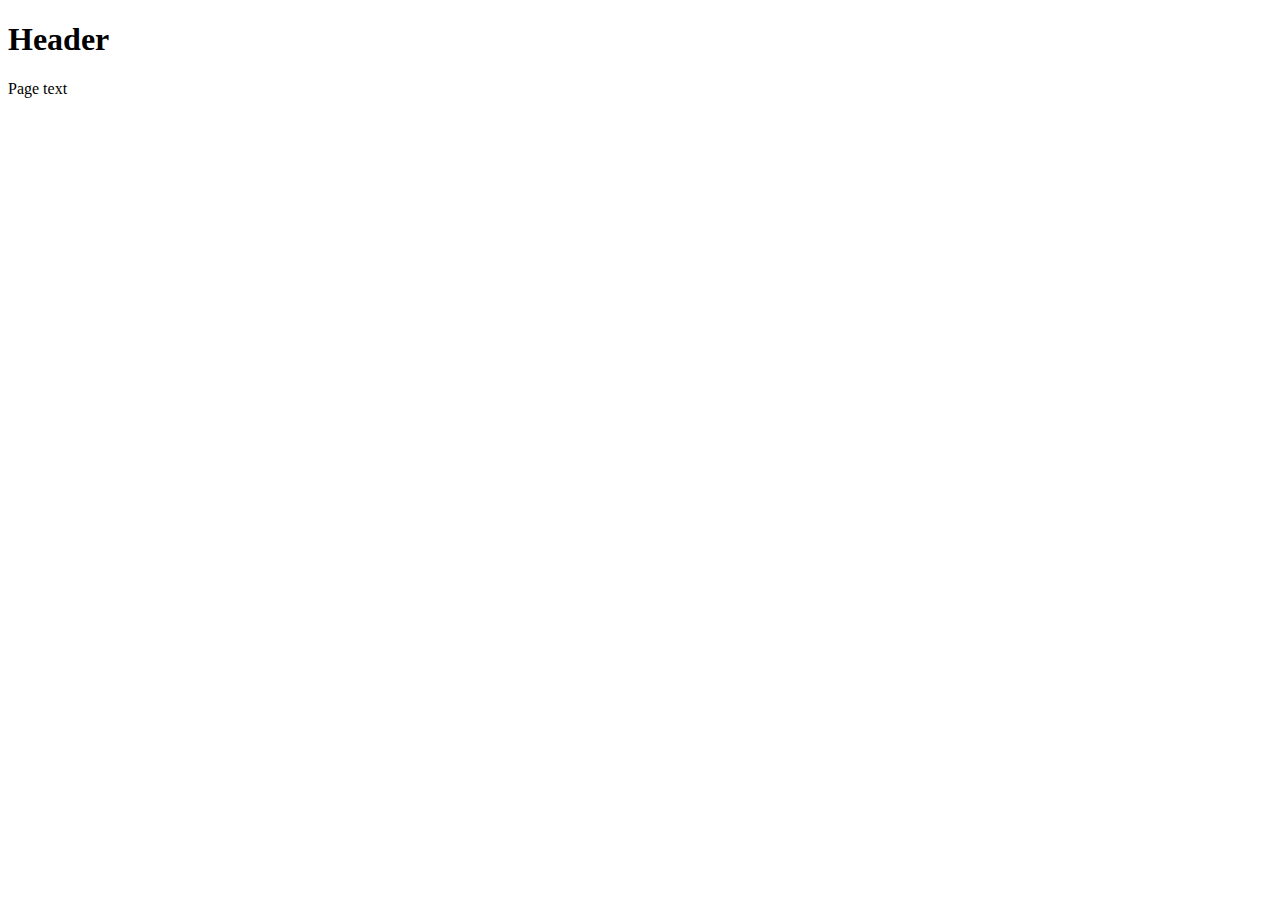
==== index.html @ 13e208df "Added link to stylesheet" ====
<!DOCTYPE html>
<head>
<title>Dazed Tim</title>
<link rel="stylesheet" type="text/css" href="style.css">
</head>
	<body>
		<div class="container">

			<div id="main">

  			<h1>Header</h1>

  			<p>Page text</p>

      </div>

    </div>

	</body>
</html>
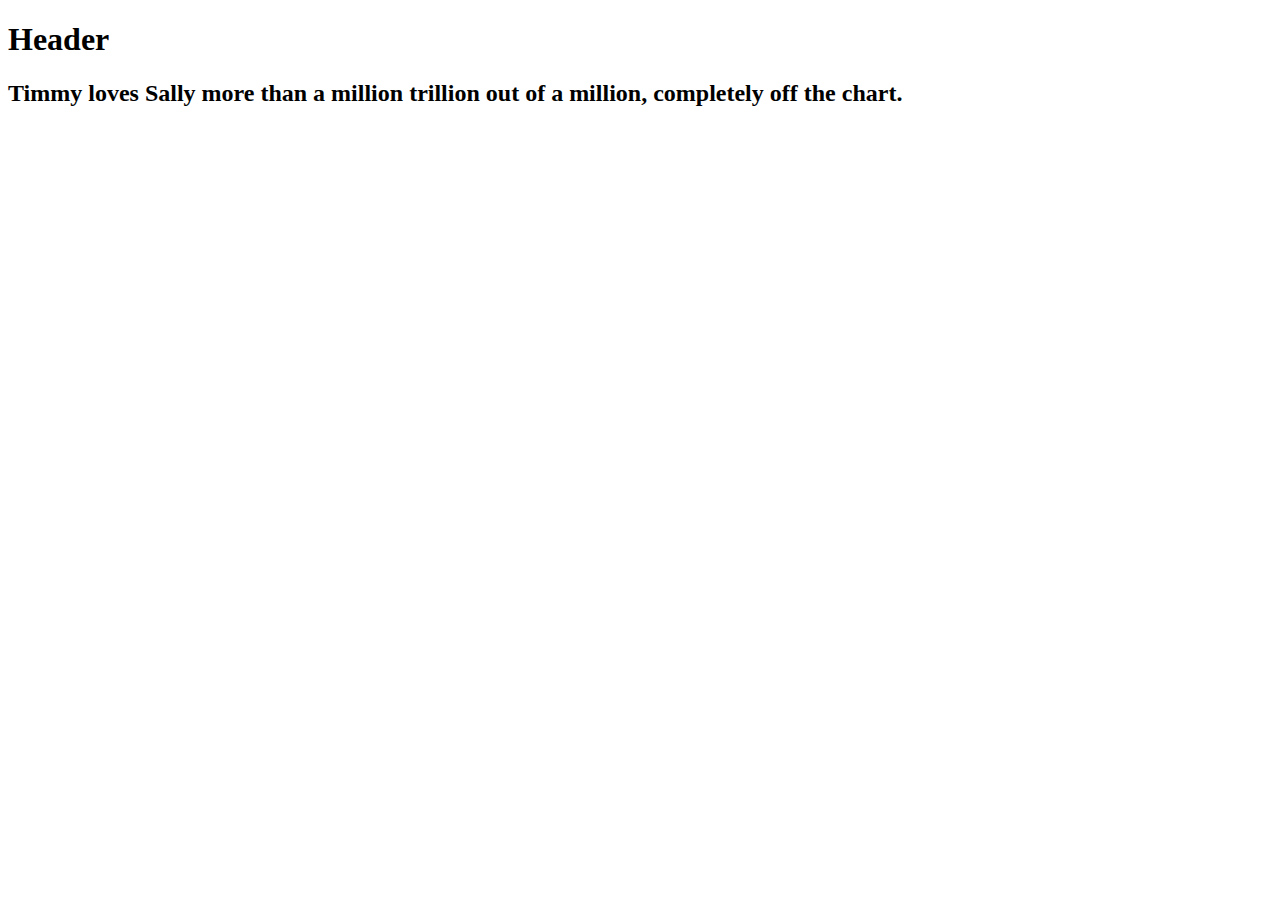
==== commit 7c2359dc: "Sally added text" ====
--- a/index.html
+++ b/index.html
@@ -1,20 +1,20 @@
 <!DOCTYPE html>
 <head>
-<title>Dazed Tim</title>
-<link rel="stylesheet" type="text/css" href="style.css">
+	<title>Dazed Tim</title>
+	<link rel="stylesheet" type="text/css" href="">
 </head>
-	<body>
-		<div class="container">
+<body>
+	<div class="container">
 
-			<div id="main">
+		<div id="main">
 
-  			<h1>Header</h1>
+			<h1>Header</h1>
 
-  			<p>Page text</p>
+			<h2>Timmy loves Sally more than a million trillion out of a million, completely off the chart.</h2>
 
-      </div>
+		</div>
 
-    </div>
+	</div>
 
-	</body>
+</body>
 </html>
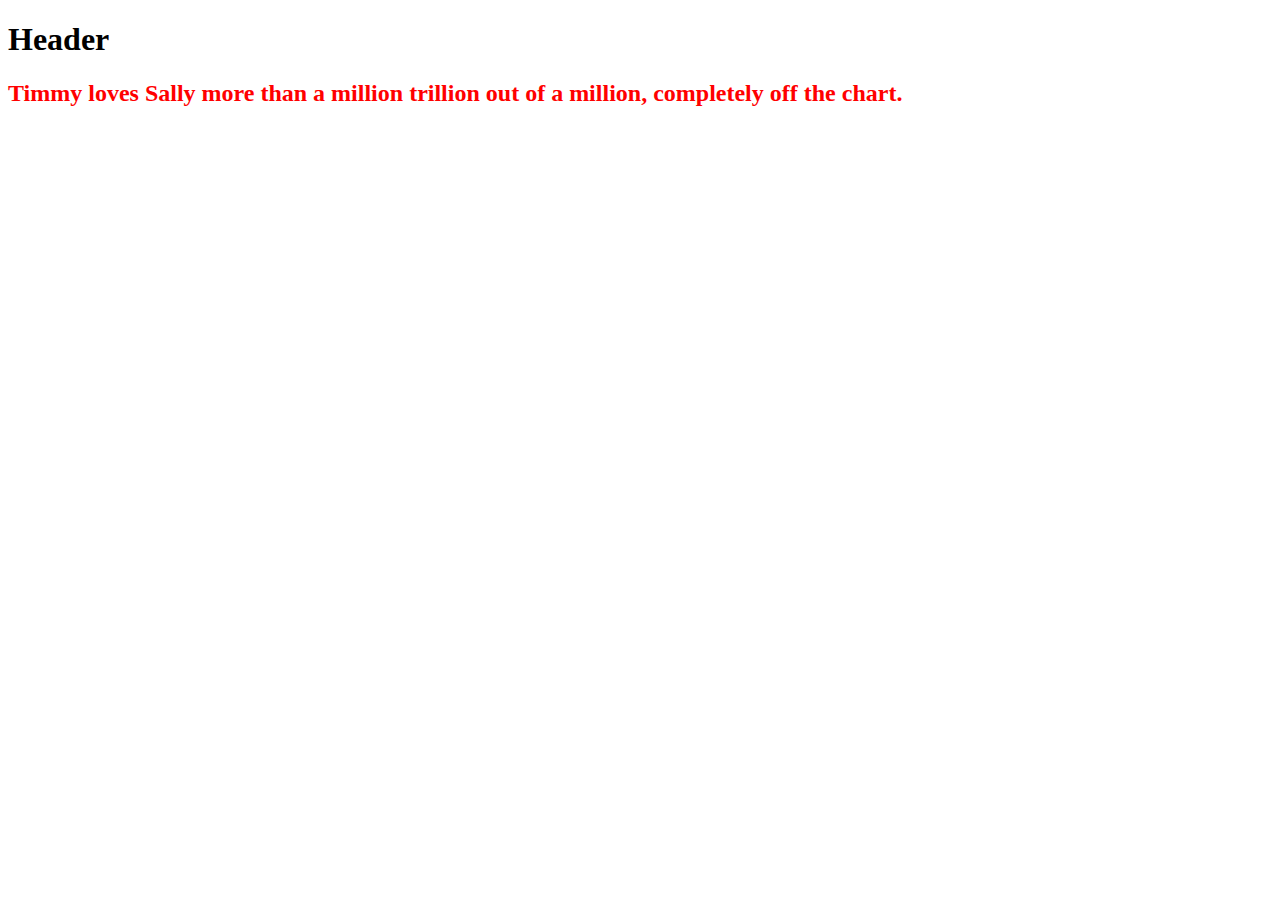
==== commit 9f1856a2: "Linked up stylesheet" ====
--- a/index.html
+++ b/index.html
@@ -1,7 +1,7 @@
 <!DOCTYPE html>
 <head>
 	<title>Dazed Tim</title>
-	<link rel="stylesheet" type="text/css" href="">
+	<link rel="stylesheet" type="text/css" href="style.css">
 </head>
 <body>
 	<div class="container">
--- a/style.css
+++ b/style.css
@@ -0,0 +1,3 @@
+h2 {
+	color: red;
+}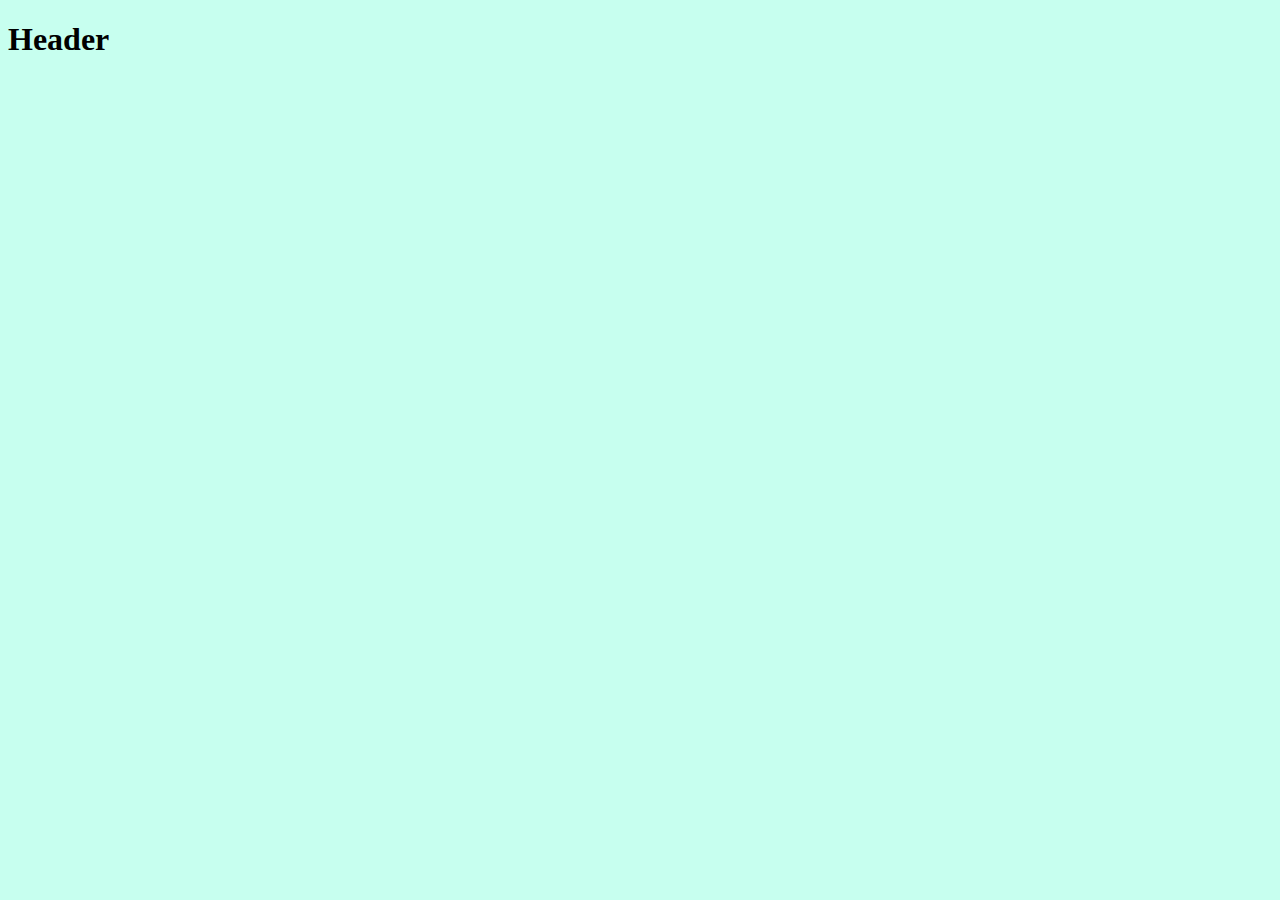
==== commit d45727d9: "Taken out h2" ====
--- a/index.html
+++ b/index.html
@@ -10,8 +10,6 @@
 
 			<h1>Header</h1>
 
-			<h2>Timmy loves Sally more than a million trillion out of a million, completely off the chart.</h2>
-
 		</div>
 
 	</div>
--- a/style.css
+++ b/style.css
@@ -1,3 +1,7 @@
 h2 {
 	color: red;
+}
+
+body {
+	background-color: #c7ffef;
 }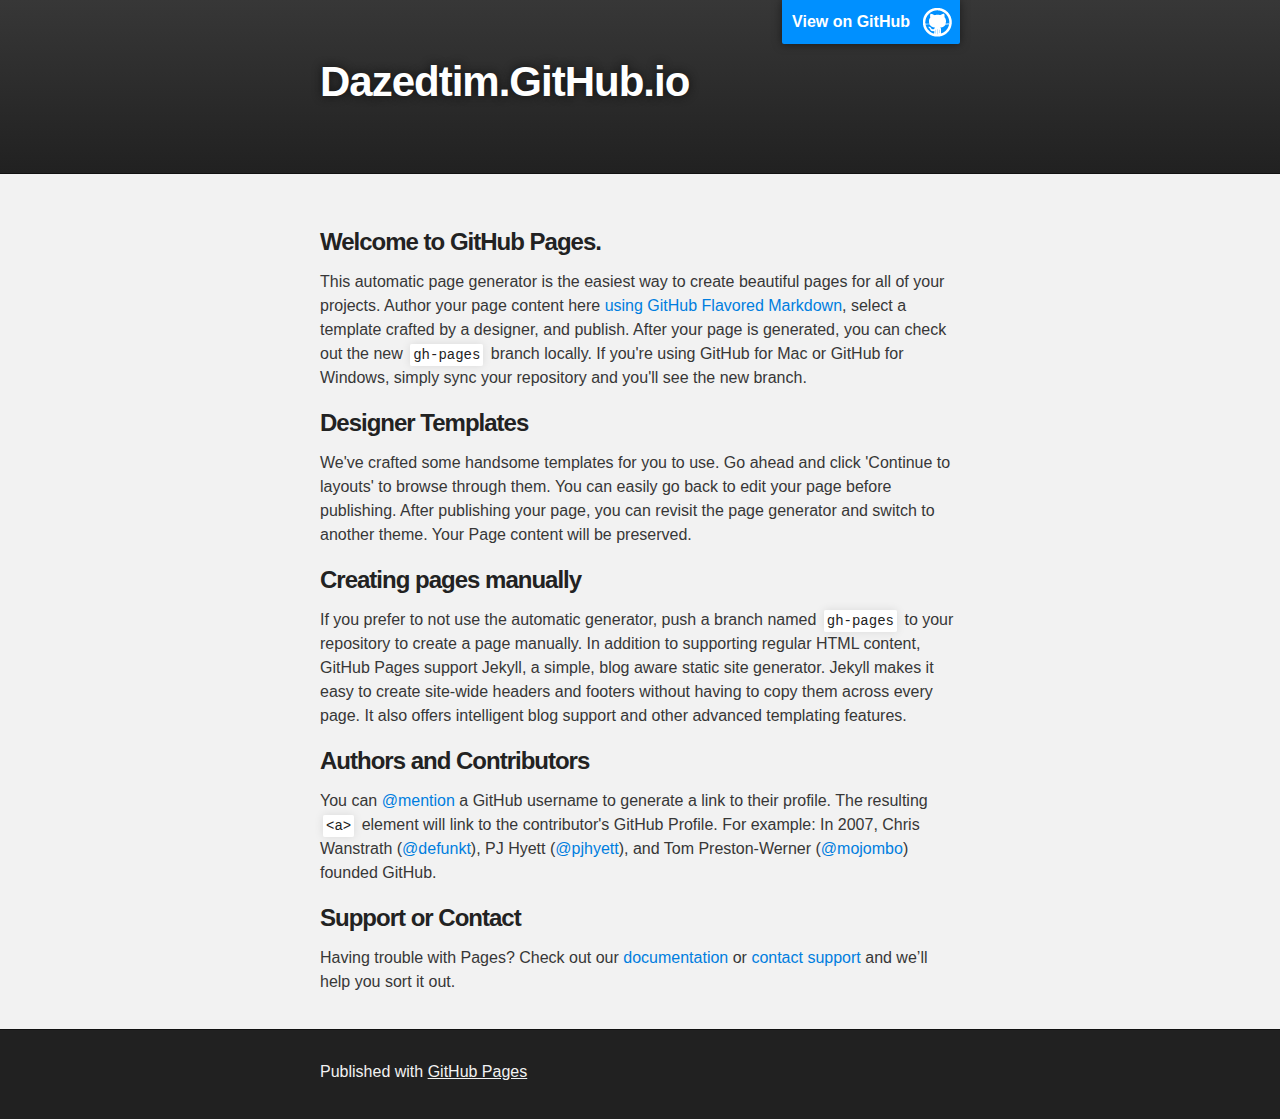
==== commit b72fb13c: "Replace master branch with page content via GitHub" ====
--- a/index.html
+++ b/index.html
@@ -1,18 +1,67 @@
 <!DOCTYPE html>
-<head>
-	<title>Dazed Tim</title>
-	<link rel="stylesheet" type="text/css" href="style.css">
-</head>
-<body>
-	<div class="container">
+<html>
 
-		<div id="main">
+  <head>
+    <meta charset='utf-8'>
+    <meta http-equiv="X-UA-Compatible" content="chrome=1">
+    <meta name="description" content="Dazedtim.GitHub.io : ">
 
-			<h1>Header</h1>
+    <link rel="stylesheet" type="text/css" media="screen" href="stylesheets/stylesheet.css">
 
-		</div>
+    <title>Dazedtim.GitHub.io</title>
+  </head>
 
-	</div>
+  <body>
 
-</body>
+    <!-- HEADER -->
+    <div id="header_wrap" class="outer">
+        <header class="inner">
+          <a id="forkme_banner" href="https://github.com/DazedTim">View on GitHub</a>
+
+          <h1 id="project_title">Dazedtim.GitHub.io</h1>
+          <h2 id="project_tagline"></h2>
+
+        </header>
+    </div>
+
+    <!-- MAIN CONTENT -->
+    <div id="main_content_wrap" class="outer">
+      <section id="main_content" class="inner">
+        <h3>
+<a id="welcome-to-github-pages" class="anchor" href="#welcome-to-github-pages" aria-hidden="true"><span class="octicon octicon-link"></span></a>Welcome to GitHub Pages.</h3>
+
+<p>This automatic page generator is the easiest way to create beautiful pages for all of your projects. Author your page content here <a href="https://guides.github.com/features/mastering-markdown/">using GitHub Flavored Markdown</a>, select a template crafted by a designer, and publish. After your page is generated, you can check out the new <code>gh-pages</code> branch locally. If you're using GitHub for Mac or GitHub for Windows, simply sync your repository and you'll see the new branch.</p>
+
+<h3>
+<a id="designer-templates" class="anchor" href="#designer-templates" aria-hidden="true"><span class="octicon octicon-link"></span></a>Designer Templates</h3>
+
+<p>We've crafted some handsome templates for you to use. Go ahead and click 'Continue to layouts' to browse through them. You can easily go back to edit your page before publishing. After publishing your page, you can revisit the page generator and switch to another theme. Your Page content will be preserved.</p>
+
+<h3>
+<a id="creating-pages-manually" class="anchor" href="#creating-pages-manually" aria-hidden="true"><span class="octicon octicon-link"></span></a>Creating pages manually</h3>
+
+<p>If you prefer to not use the automatic generator, push a branch named <code>gh-pages</code> to your repository to create a page manually. In addition to supporting regular HTML content, GitHub Pages support Jekyll, a simple, blog aware static site generator. Jekyll makes it easy to create site-wide headers and footers without having to copy them across every page. It also offers intelligent blog support and other advanced templating features.</p>
+
+<h3>
+<a id="authors-and-contributors" class="anchor" href="#authors-and-contributors" aria-hidden="true"><span class="octicon octicon-link"></span></a>Authors and Contributors</h3>
+
+<p>You can <a href="https://github.com/blog/821" class="user-mention">@mention</a> a GitHub username to generate a link to their profile. The resulting <code>&lt;a&gt;</code> element will link to the contributor's GitHub Profile. For example: In 2007, Chris Wanstrath (<a href="https://github.com/defunkt" class="user-mention">@defunkt</a>), PJ Hyett (<a href="https://github.com/pjhyett" class="user-mention">@pjhyett</a>), and Tom Preston-Werner (<a href="https://github.com/mojombo" class="user-mention">@mojombo</a>) founded GitHub.</p>
+
+<h3>
+<a id="support-or-contact" class="anchor" href="#support-or-contact" aria-hidden="true"><span class="octicon octicon-link"></span></a>Support or Contact</h3>
+
+<p>Having trouble with Pages? Check out our <a href="https://help.github.com/pages">documentation</a> or <a href="https://github.com/contact">contact support</a> and we’ll help you sort it out.</p>
+      </section>
+    </div>
+
+    <!-- FOOTER  -->
+    <div id="footer_wrap" class="outer">
+      <footer class="inner">
+        <p>Published with <a href="https://pages.github.com">GitHub Pages</a></p>
+      </footer>
+    </div>
+
+    
+
+  </body>
 </html>
--- a/stylesheets/stylesheet.css
+++ b/stylesheets/stylesheet.css
@@ -0,0 +1,425 @@
+/*******************************************************************************
+Slate Theme for GitHub Pages
+by Jason Costello, @jsncostello
+*******************************************************************************/
+
+@import url(github-light.css);
+
+/*******************************************************************************
+MeyerWeb Reset
+*******************************************************************************/
+
+html, body, div, span, applet, object, iframe,
+h1, h2, h3, h4, h5, h6, p, blockquote, pre,
+a, abbr, acronym, address, big, cite, code,
+del, dfn, em, img, ins, kbd, q, s, samp,
+small, strike, strong, sub, sup, tt, var,
+b, u, i, center,
+dl, dt, dd, ol, ul, li,
+fieldset, form, label, legend,
+table, caption, tbody, tfoot, thead, tr, th, td,
+article, aside, canvas, details, embed,
+figure, figcaption, footer, header, hgroup,
+menu, nav, output, ruby, section, summary,
+time, mark, audio, video {
+  margin: 0;
+  padding: 0;
+  border: 0;
+  font: inherit;
+  vertical-align: baseline;
+}
+
+/* HTML5 display-role reset for older browsers */
+article, aside, details, figcaption, figure,
+footer, header, hgroup, menu, nav, section {
+  display: block;
+}
+
+ol, ul {
+  list-style: none;
+}
+
+table {
+  border-collapse: collapse;
+  border-spacing: 0;
+}
+
+/*******************************************************************************
+Theme Styles
+*******************************************************************************/
+
+body {
+  box-sizing: border-box;
+  color:#373737;
+  background: #212121;
+  font-size: 16px;
+  font-family: 'Myriad Pro', Calibri, Helvetica, Arial, sans-serif;
+  line-height: 1.5;
+  -webkit-font-smoothing: antialiased;
+}
+
+h1, h2, h3, h4, h5, h6 {
+  margin: 10px 0;
+  font-weight: 700;
+  color:#222222;
+  font-family: 'Lucida Grande', 'Calibri', Helvetica, Arial, sans-serif;
+  letter-spacing: -1px;
+}
+
+h1 {
+  font-size: 36px;
+  font-weight: 700;
+}
+
+h2 {
+  padding-bottom: 10px;
+  font-size: 32px;
+  background: url('../images/bg_hr.png') repeat-x bottom;
+}
+
+h3 {
+  font-size: 24px;
+}
+
+h4 {
+  font-size: 21px;
+}
+
+h5 {
+  font-size: 18px;
+}
+
+h6 {
+  font-size: 16px;
+}
+
+p {
+  margin: 10px 0 15px 0;
+}
+
+footer p {
+  color: #f2f2f2;
+}
+
+a {
+  text-decoration: none;
+  color: #007edf;
+  text-shadow: none;
+
+  transition: color 0.5s ease;
+  transition: text-shadow 0.5s ease;
+  -webkit-transition: color 0.5s ease;
+  -webkit-transition: text-shadow 0.5s ease;
+  -moz-transition: color 0.5s ease;
+  -moz-transition: text-shadow 0.5s ease;
+  -o-transition: color 0.5s ease;
+  -o-transition: text-shadow 0.5s ease;
+  -ms-transition: color 0.5s ease;
+  -ms-transition: text-shadow 0.5s ease;
+}
+
+a:hover, a:focus {text-decoration: underline;}
+
+footer a {
+  color: #F2F2F2;
+  text-decoration: underline;
+}
+
+em {
+  font-style: italic;
+}
+
+strong {
+  font-weight: bold;
+}
+
+img {
+  position: relative;
+  margin: 0 auto;
+  max-width: 739px;
+  padding: 5px;
+  margin: 10px 0 10px 0;
+  border: 1px solid #ebebeb;
+
+  box-shadow: 0 0 5px #ebebeb;
+  -webkit-box-shadow: 0 0 5px #ebebeb;
+  -moz-box-shadow: 0 0 5px #ebebeb;
+  -o-box-shadow: 0 0 5px #ebebeb;
+  -ms-box-shadow: 0 0 5px #ebebeb;
+}
+
+p img {
+  display: inline;
+  margin: 0;
+  padding: 0;
+  vertical-align: middle;
+  text-align: center;
+  border: none;
+}
+
+pre, code {
+  width: 100%;
+  color: #222;
+  background-color: #fff;
+
+  font-family: Monaco, "Bitstream Vera Sans Mono", "Lucida Console", Terminal, monospace;
+  font-size: 14px;
+
+  border-radius: 2px;
+  -moz-border-radius: 2px;
+  -webkit-border-radius: 2px;
+}
+
+pre {
+  width: 100%;
+  padding: 10px;
+  box-shadow: 0 0 10px rgba(0,0,0,.1);
+  overflow: auto;
+}
+
+code {
+  padding: 3px;
+  margin: 0 3px;
+  box-shadow: 0 0 10px rgba(0,0,0,.1);
+}
+
+pre code {
+  display: block;
+  box-shadow: none;
+}
+
+blockquote {
+  color: #666;
+  margin-bottom: 20px;
+  padding: 0 0 0 20px;
+  border-left: 3px solid #bbb;
+}
+
+
+ul, ol, dl {
+  margin-bottom: 15px
+}
+
+ul {
+  list-style-position: inside;
+  list-style: disc;
+  padding-left: 20px;
+}
+
+ol {
+  list-style-position: inside;
+  list-style: decimal;
+  padding-left: 20px;
+}
+
+dl dt {
+  font-weight: bold;
+}
+
+dl dd {
+  padding-left: 20px;
+  font-style: italic;
+}
+
+dl p {
+  padding-left: 20px;
+  font-style: italic;
+}
+
+hr {
+  height: 1px;
+  margin-bottom: 5px;
+  border: none;
+  background: url('../images/bg_hr.png') repeat-x center;
+}
+
+table {
+  border: 1px solid #373737;
+  margin-bottom: 20px;
+  text-align: left;
+ }
+
+th {
+  font-family: 'Lucida Grande', 'Helvetica Neue', Helvetica, Arial, sans-serif;
+  padding: 10px;
+  background: #373737;
+  color: #fff;
+ }
+
+td {
+  padding: 10px;
+  border: 1px solid #373737;
+ }
+
+form {
+  background: #f2f2f2;
+  padding: 20px;
+}
+
+/*******************************************************************************
+Full-Width Styles
+*******************************************************************************/
+
+.outer {
+  width: 100%;
+}
+
+.inner {
+  position: relative;
+  max-width: 640px;
+  padding: 20px 10px;
+  margin: 0 auto;
+}
+
+#forkme_banner {
+  display: block;
+  position: absolute;
+  top:0;
+  right: 10px;
+  z-index: 10;
+  padding: 10px 50px 10px 10px;
+  color: #fff;
+  background: url('../images/blacktocat.png') #0090ff no-repeat 95% 50%;
+  font-weight: 700;
+  box-shadow: 0 0 10px rgba(0,0,0,.5);
+  border-bottom-left-radius: 2px;
+  border-bottom-right-radius: 2px;
+}
+
+#header_wrap {
+  background: #212121;
+  background: -moz-linear-gradient(top, #373737, #212121);
+  background: -webkit-linear-gradient(top, #373737, #212121);
+  background: -ms-linear-gradient(top, #373737, #212121);
+  background: -o-linear-gradient(top, #373737, #212121);
+  background: linear-gradient(top, #373737, #212121);
+}
+
+#header_wrap .inner {
+  padding: 50px 10px 30px 10px;
+}
+
+#project_title {
+  margin: 0;
+  color: #fff;
+  font-size: 42px;
+  font-weight: 700;
+  text-shadow: #111 0px 0px 10px;
+}
+
+#project_tagline {
+  color: #fff;
+  font-size: 24px;
+  font-weight: 300;
+  background: none;
+  text-shadow: #111 0px 0px 10px;
+}
+
+#downloads {
+  position: absolute;
+  width: 210px;
+  z-index: 10;
+  bottom: -40px;
+  right: 0;
+  height: 70px;
+  background: url('../images/icon_download.png') no-repeat 0% 90%;
+}
+
+.zip_download_link {
+  display: block;
+  float: right;
+  width: 90px;
+  height:70px;
+  text-indent: -5000px;
+  overflow: hidden;
+  background: url(../images/sprite_download.png) no-repeat bottom left;
+}
+
+.tar_download_link {
+  display: block;
+  float: right;
+  width: 90px;
+  height:70px;
+  text-indent: -5000px;
+  overflow: hidden;
+  background: url(../images/sprite_download.png) no-repeat bottom right;
+  margin-left: 10px;
+}
+
+.zip_download_link:hover {
+  background: url(../images/sprite_download.png) no-repeat top left;
+}
+
+.tar_download_link:hover {
+  background: url(../images/sprite_download.png) no-repeat top right;
+}
+
+#main_content_wrap {
+  background: #f2f2f2;
+  border-top: 1px solid #111;
+  border-bottom: 1px solid #111;
+}
+
+#main_content {
+  padding-top: 40px;
+}
+
+#footer_wrap {
+  background: #212121;
+}
+
+
+
+/*******************************************************************************
+Small Device Styles
+*******************************************************************************/
+
+@media screen and (max-width: 480px) {
+  body {
+    font-size:14px;
+  }
+
+  #downloads {
+    display: none;
+  }
+
+  .inner {
+    min-width: 320px;
+    max-width: 480px;
+  }
+
+  #project_title {
+  font-size: 32px;
+  }
+
+  h1 {
+    font-size: 28px;
+  }
+
+  h2 {
+    font-size: 24px;
+  }
+
+  h3 {
+    font-size: 21px;
+  }
+
+  h4 {
+    font-size: 18px;
+  }
+
+  h5 {
+    font-size: 14px;
+  }
+
+  h6 {
+    font-size: 12px;
+  }
+
+  code, pre {
+    min-width: 320px;
+    max-width: 480px;
+    font-size: 11px;
+  }
+
+}
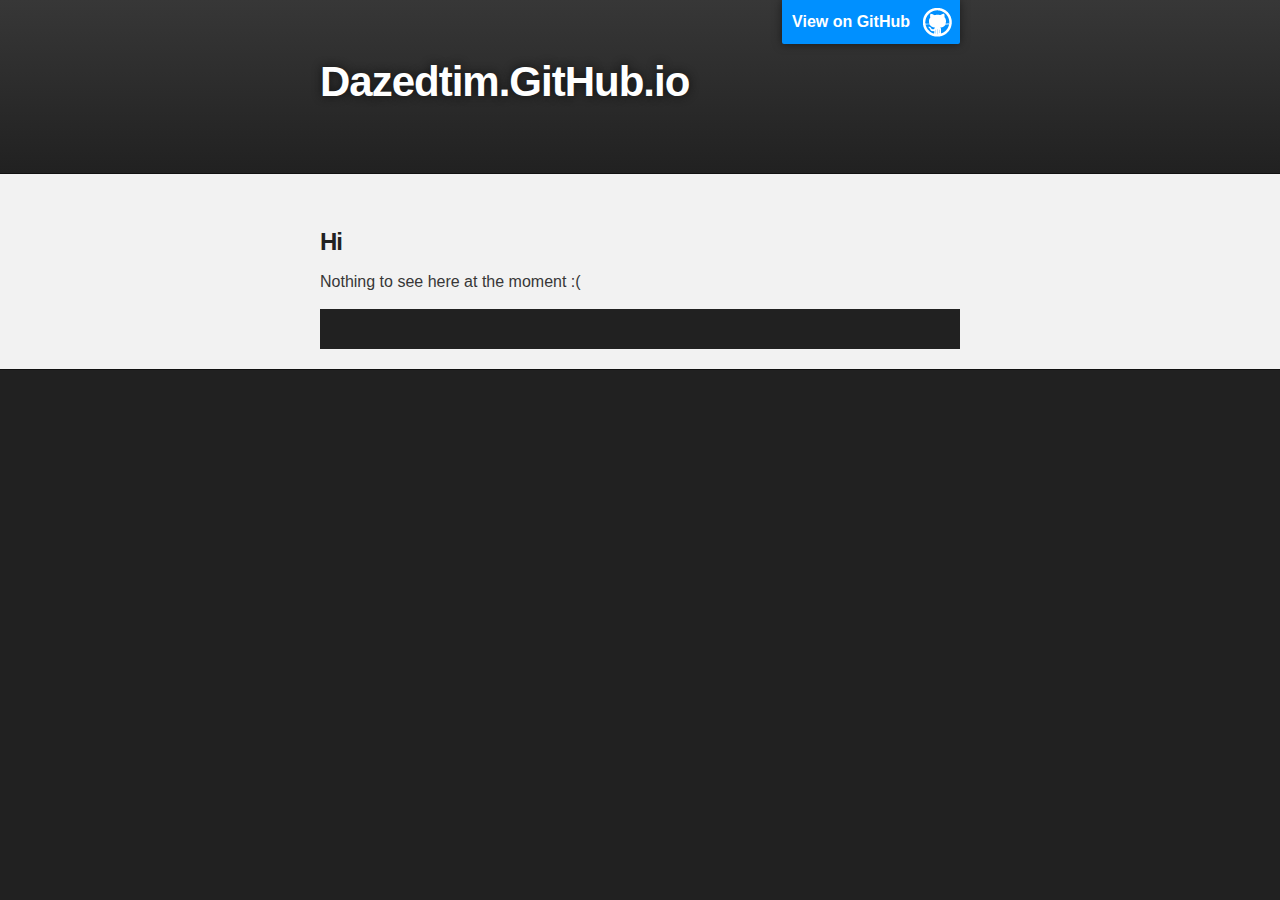
==== commit daa22610: "Took out auto content" ====
--- a/index.html
+++ b/index.html
@@ -27,37 +27,14 @@
     <!-- MAIN CONTENT -->
     <div id="main_content_wrap" class="outer">
       <section id="main_content" class="inner">
-        <h3>
-<a id="welcome-to-github-pages" class="anchor" href="#welcome-to-github-pages" aria-hidden="true"><span class="octicon octicon-link"></span></a>Welcome to GitHub Pages.</h3>
+        <h3>Hi</h3>
 
-<p>This automatic page generator is the easiest way to create beautiful pages for all of your projects. Author your page content here <a href="https://guides.github.com/features/mastering-markdown/">using GitHub Flavored Markdown</a>, select a template crafted by a designer, and publish. After your page is generated, you can check out the new <code>gh-pages</code> branch locally. If you're using GitHub for Mac or GitHub for Windows, simply sync your repository and you'll see the new branch.</p>
-
-<h3>
-<a id="designer-templates" class="anchor" href="#designer-templates" aria-hidden="true"><span class="octicon octicon-link"></span></a>Designer Templates</h3>
-
-<p>We've crafted some handsome templates for you to use. Go ahead and click 'Continue to layouts' to browse through them. You can easily go back to edit your page before publishing. After publishing your page, you can revisit the page generator and switch to another theme. Your Page content will be preserved.</p>
-
-<h3>
-<a id="creating-pages-manually" class="anchor" href="#creating-pages-manually" aria-hidden="true"><span class="octicon octicon-link"></span></a>Creating pages manually</h3>
-
-<p>If you prefer to not use the automatic generator, push a branch named <code>gh-pages</code> to your repository to create a page manually. In addition to supporting regular HTML content, GitHub Pages support Jekyll, a simple, blog aware static site generator. Jekyll makes it easy to create site-wide headers and footers without having to copy them across every page. It also offers intelligent blog support and other advanced templating features.</p>
-
-<h3>
-<a id="authors-and-contributors" class="anchor" href="#authors-and-contributors" aria-hidden="true"><span class="octicon octicon-link"></span></a>Authors and Contributors</h3>
-
-<p>You can <a href="https://github.com/blog/821" class="user-mention">@mention</a> a GitHub username to generate a link to their profile. The resulting <code>&lt;a&gt;</code> element will link to the contributor's GitHub Profile. For example: In 2007, Chris Wanstrath (<a href="https://github.com/defunkt" class="user-mention">@defunkt</a>), PJ Hyett (<a href="https://github.com/pjhyett" class="user-mention">@pjhyett</a>), and Tom Preston-Werner (<a href="https://github.com/mojombo" class="user-mention">@mojombo</a>) founded GitHub.</p>
-
-<h3>
-<a id="support-or-contact" class="anchor" href="#support-or-contact" aria-hidden="true"><span class="octicon octicon-link"></span></a>Support or Contact</h3>
-
-<p>Having trouble with Pages? Check out our <a href="https://help.github.com/pages">documentation</a> or <a href="https://github.com/contact">contact support</a> and we’ll help you sort it out.</p>
-      </section>
-    </div>
+          <p>Nothing to see here at the moment :(</p>
 
     <!-- FOOTER  -->
     <div id="footer_wrap" class="outer">
       <footer class="inner">
-        <p>Published with <a href="https://pages.github.com">GitHub Pages</a></p>
+        
       </footer>
     </div>
 
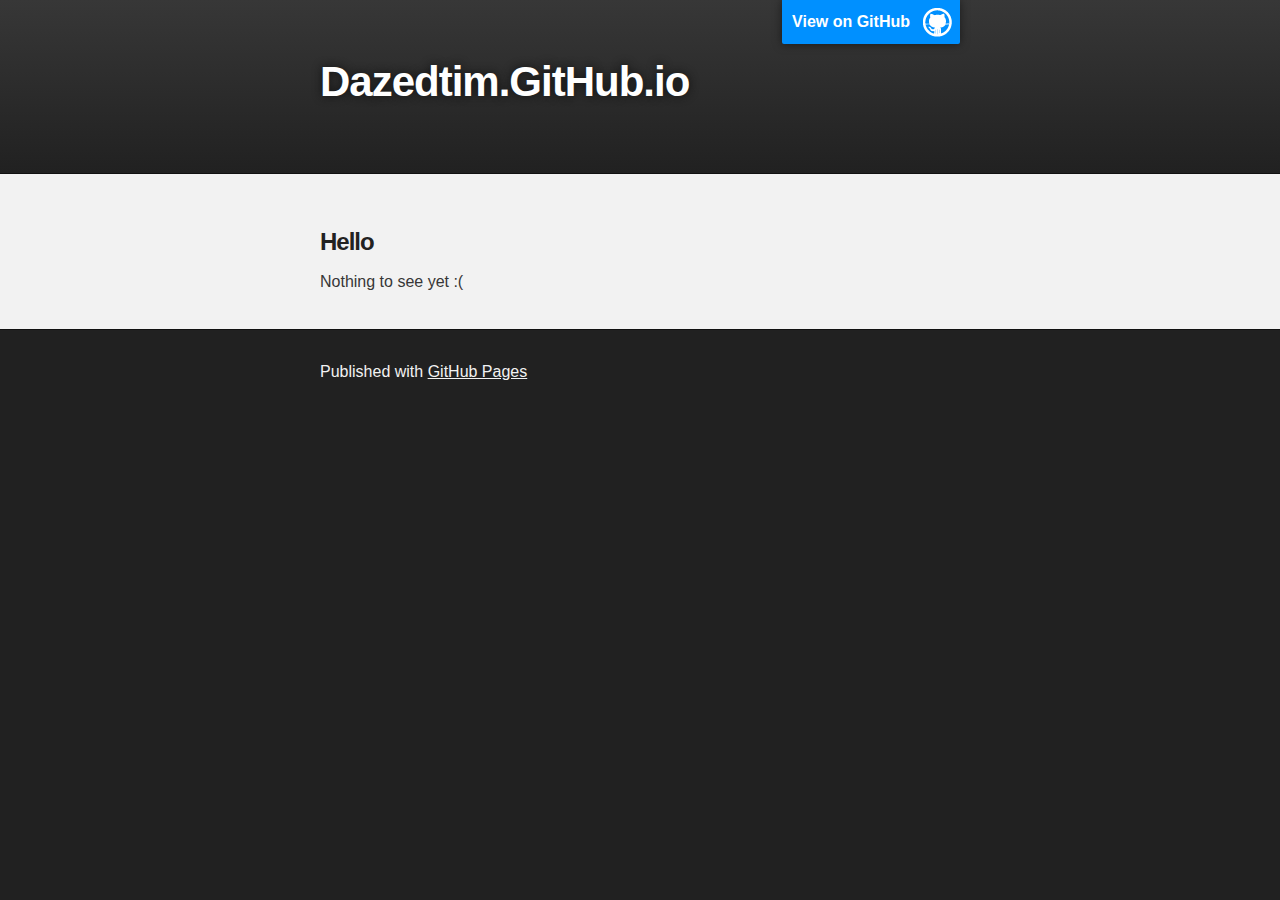
==== commit a05d7824: "Replace master branch with page content via GitHub" ====
--- a/index.html
+++ b/index.html
@@ -27,14 +27,17 @@
     <!-- MAIN CONTENT -->
     <div id="main_content_wrap" class="outer">
       <section id="main_content" class="inner">
-        <h3>Hi</h3>
+        <h3>
+<a id="hello" class="anchor" href="#hello" aria-hidden="true"><span class="octicon octicon-link"></span></a>Hello</h3>
 
-          <p>Nothing to see here at the moment :(</p>
+<p>Nothing to see yet :(</p>
+      </section>
+    </div>
 
     <!-- FOOTER  -->
     <div id="footer_wrap" class="outer">
       <footer class="inner">
-        
+        <p>Published with <a href="https://pages.github.com">GitHub Pages</a></p>
       </footer>
     </div>
 
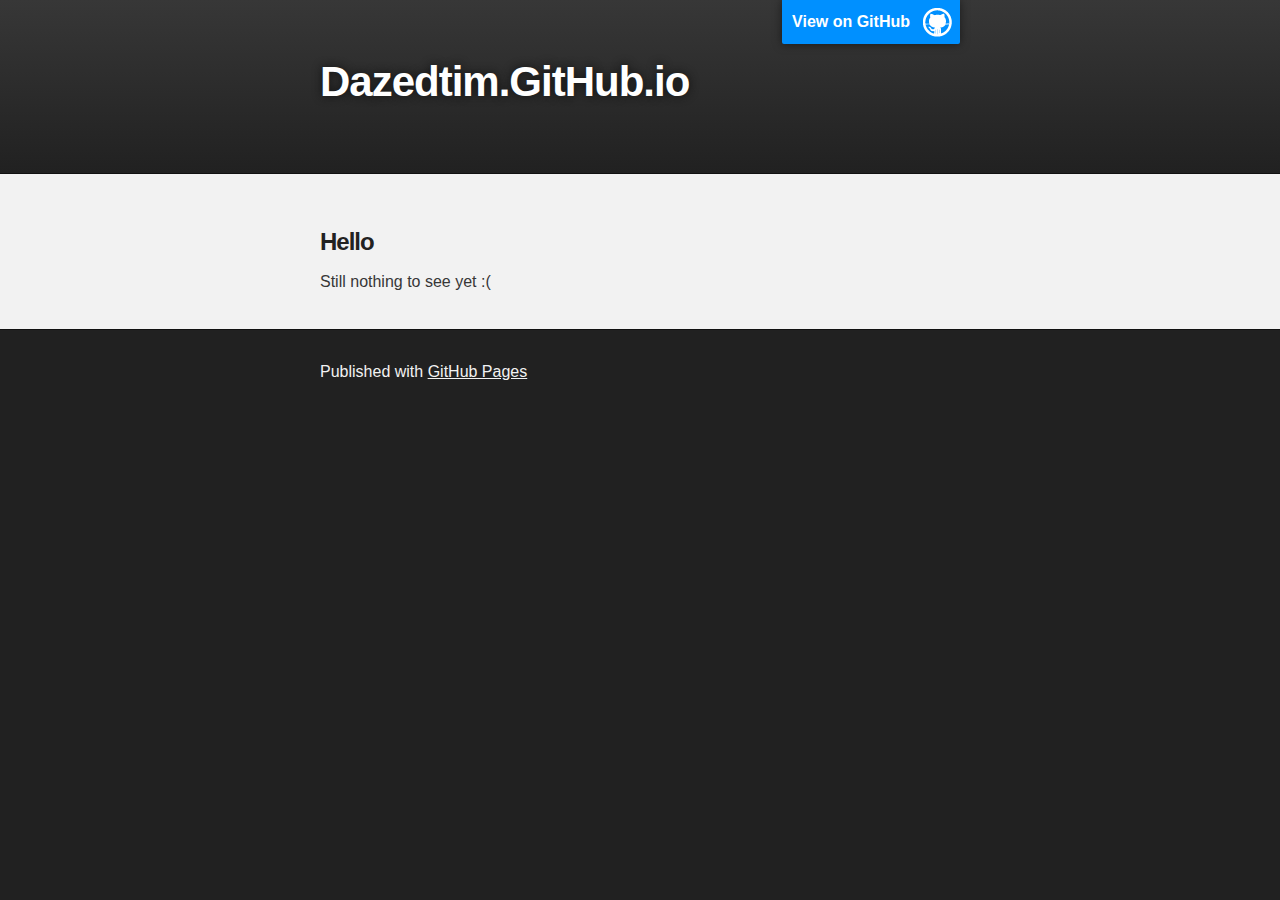
==== commit 14b7f76d: "Update index.html" ====
--- a/index.html
+++ b/index.html
@@ -30,7 +30,7 @@
         <h3>
 <a id="hello" class="anchor" href="#hello" aria-hidden="true"><span class="octicon octicon-link"></span></a>Hello</h3>
 
-<p>Nothing to see yet :(</p>
+<p>Still nothing to see yet :(</p>
       </section>
     </div>
 
